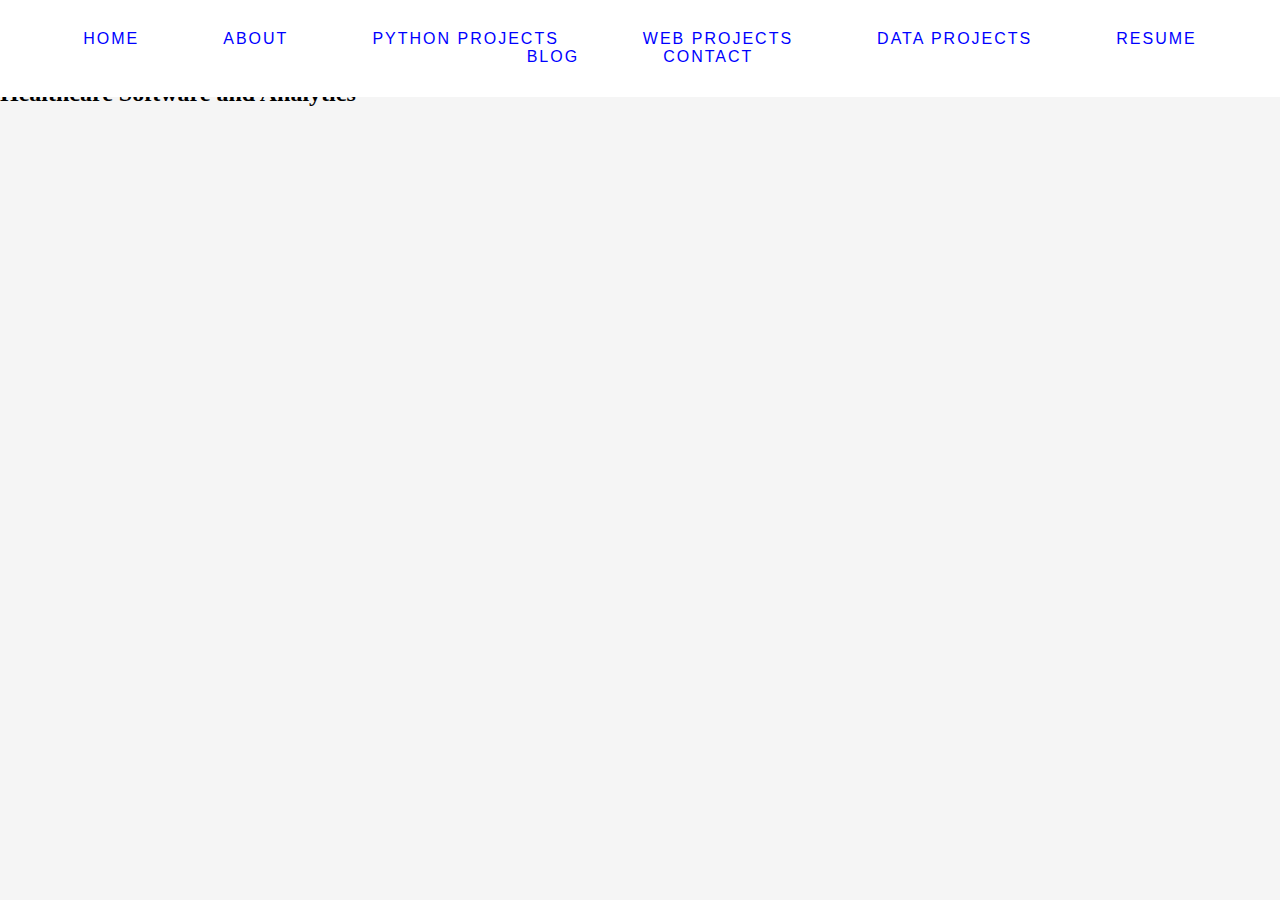
==== index.html @ 36bad37d "header" ====
<!DOCTYPE html>
<html lang="en">

<head>
  <title>Portfolio</title>
  <link rel="stylesheet" href="styles.css">
</head>

<body>
  <header>
    <h1>Anthony Orchowski</h1>
    <h2>Healthcare Software and Analytics</h2>
  </header>
  <nav>
    <ul>
      <li><a href="#home">Home</a></li>
      <li><a href="#about">About</a></li>
      <li><a href="#python-projects">Python Projects</a></li>
      <li><a href="#web-projects">Web Projects</a></li>
      <li><a href="#data-projects">Data Projects</a></li>
      <li><a href="#resume">Resume</a></li>
      <li><a href="#blog">Blog</a></li>
      <li><a href="#contact">Contact</a></li>
    </ul>
  </nav>
  <section></section>
  <footer></footer>
</body>

</html>
---- styles.css ----
body {
    background-color: whitesmoke;
    margin: 0px;
    padding: 0px;
}

nav {
    box-sizing: border-box;
    background-color: white;
    border-bottom: 1px solid white;
    left: 0px;
    overflow-y: auto;
    padding: 30px;
    position: fixed;
    text-align: center;
    top: 0px;
    width: 100%;
    z-index: 999;
    display: inline;
}

nav ul {
    margin: 0px;
    padding: 0px;
    display: inline;
}

nav ul li {
    list-style-type: none;
    display: inline;
}

nav ul li a {
    color: blue;
    font-family: 'Raleway', sans-serif;
    font-size: 16px;
    font-weight: 300;
    letter-spacing: 2px;
    padding: 10px 40px;
    text-transform: uppercase;
    text-decoration: none;
}

nav ul li a:hover {
    color: darkblue;
}
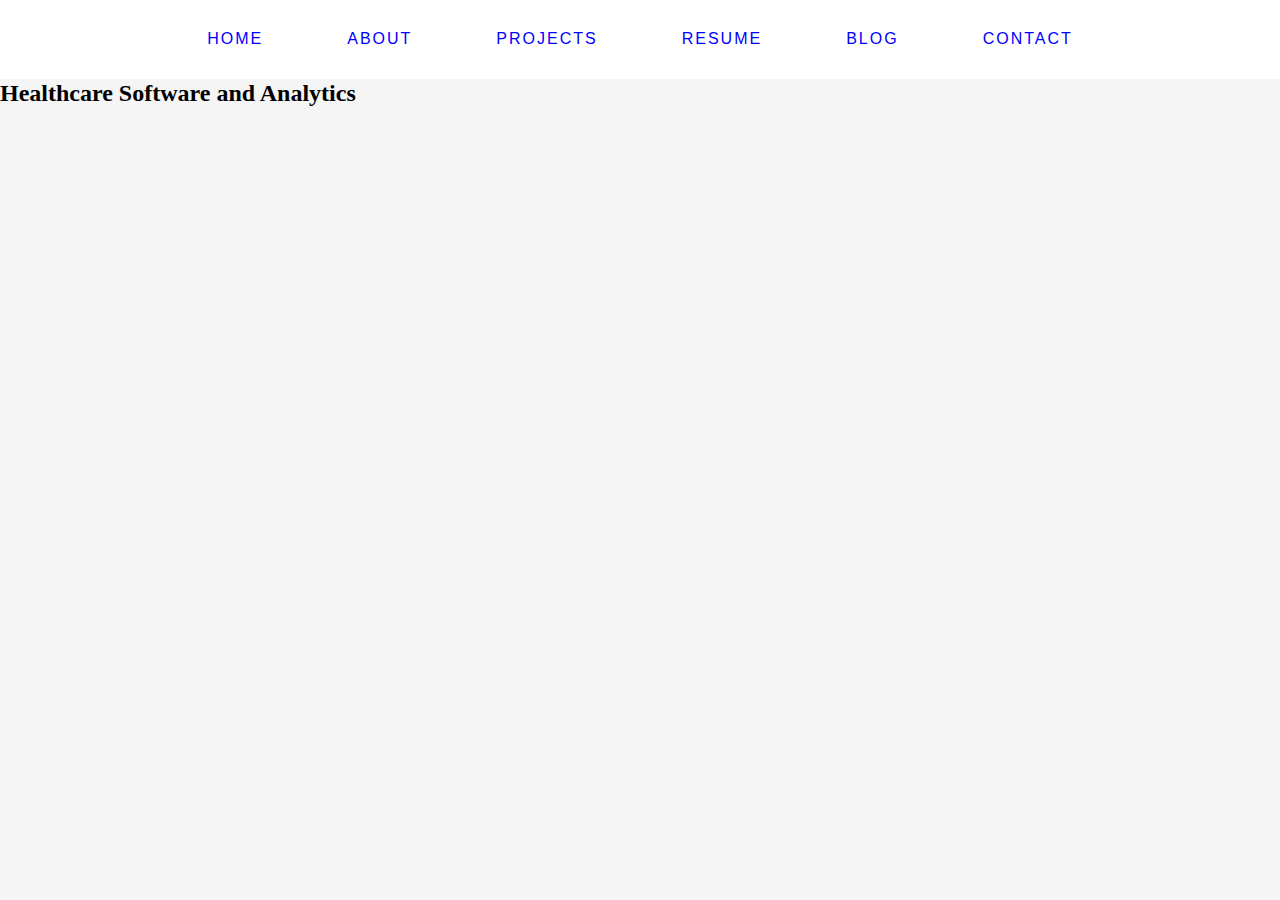
==== commit eee93dc9: "Removed links" ====
--- a/index.html
+++ b/index.html
@@ -15,9 +15,7 @@
     <ul>
       <li><a href="#home">Home</a></li>
       <li><a href="#about">About</a></li>
-      <li><a href="#python-projects">Python Projects</a></li>
-      <li><a href="#web-projects">Web Projects</a></li>
-      <li><a href="#data-projects">Data Projects</a></li>
+      <li><a href="#projects">Projects</a></li>
       <li><a href="#resume">Resume</a></li>
       <li><a href="#blog">Blog</a></li>
       <li><a href="#contact">Contact</a></li>
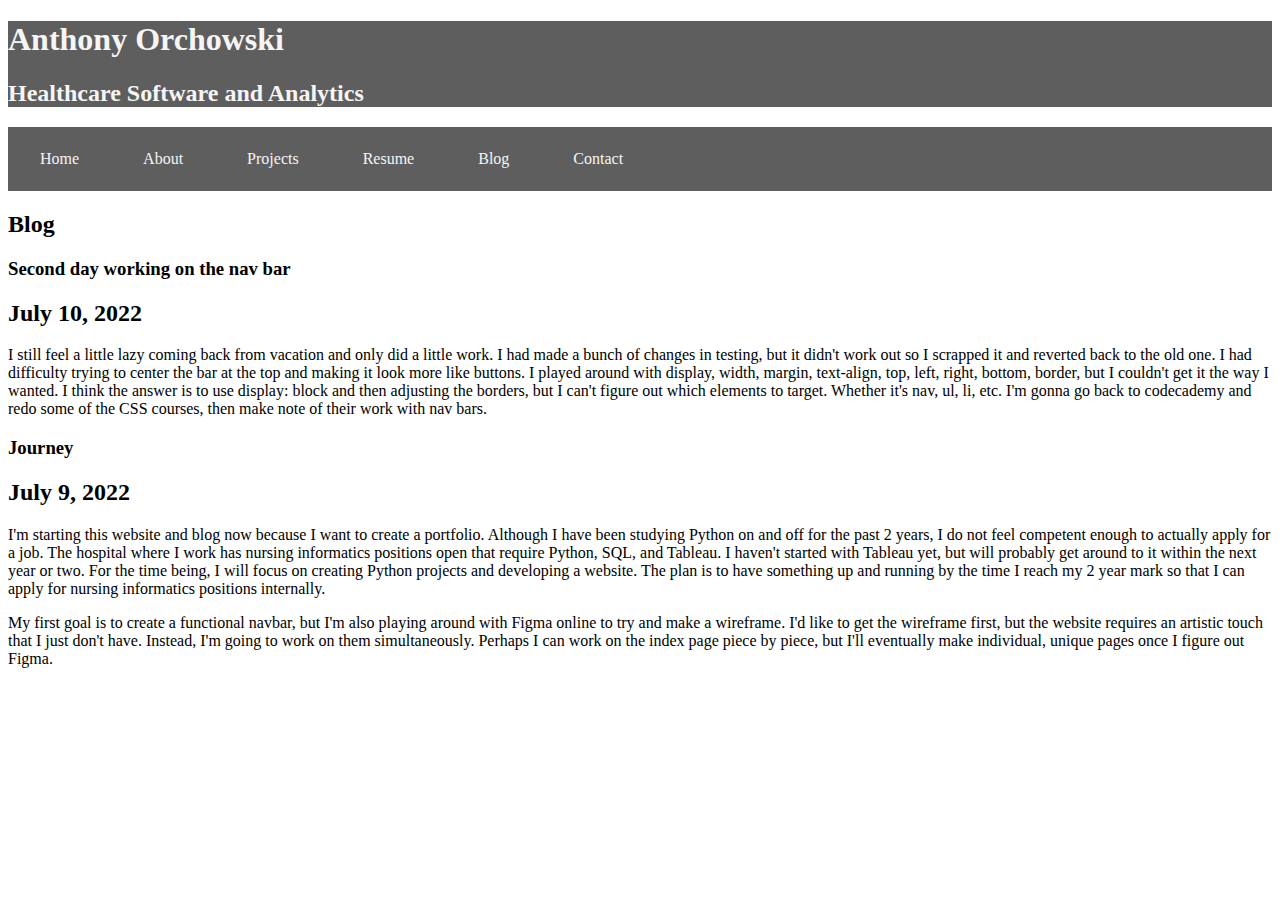
==== commit 8f90b613: "blog entry, minor CSS changes" ====
--- a/index.html
+++ b/index.html
@@ -21,7 +21,37 @@
       <li><a href="#contact">Contact</a></li>
     </ul>
   </nav>
-  <section></section>
+  <section>
+    <h2 id="home">Blog</h2>
+    <article>
+      <h3>Second day working on the nav bar</h3>
+      <h2>July 10, 2022</h2>
+      <p>
+        I still feel a little lazy coming back from vacation and only did a little work. I had made a bunch of changes in testing, 
+        but it didn't work out so I scrapped it and reverted back to the old one. I had difficulty trying to center the bar at the top
+        and making it look more like buttons. I played around with display, width, margin, text-align, top, left, right, bottom, border, but 
+        I couldn't get it the way I wanted. I think the answer is to use display: block and then adjusting the borders, but I can't figure 
+        out which elements to target. Whether it's nav, ul, li, etc. I'm gonna go back to codecademy and redo some of the CSS courses, 
+        then make note of their work with nav bars.
+      </p>
+    </article>
+    <article>
+      <h3>Journey</h3>
+      <h2>July 9, 2022</h2>
+      <p>
+        I'm starting this website and blog now because I want to create a portfolio. Although I have been studying Python on and off for the past 2 years, I 
+        do not feel competent enough to actually apply for a job. The hospital where I work has nursing informatics positions open that require Python, SQL, 
+        and Tableau. I haven't started with Tableau yet, but will probably get around to it within the next year or two. For the time being, I will focus on 
+        creating Python projects and developing a website. The plan is to have something up and running by the time I reach my 2 year mark so that I can apply
+        for nursing informatics positions internally.
+      </p>
+      <p>
+        My first goal is to create a functional navbar, but I'm also playing around with Figma online to try and make a wireframe. I'd like to get the wireframe
+        first, but the website requires an artistic touch that I just don't have. Instead, I'm going to work on them simultaneously. Perhaps I can work on the index
+        page piece by piece, but I'll eventually make individual, unique pages once I figure out Figma.
+      </p>
+    </article>
+  </section>
   <footer></footer>
 </body>
 
--- a/styles.css
+++ b/styles.css
@@ -1,47 +1,35 @@
-body {
-    background-color: whitesmoke;
-    margin: 0px;
-    padding: 0px;
+header {
+  color: whitesmoke;
+  background-color:rgb(94, 94, 94);
 }
 
 nav {
-    box-sizing: border-box;
-    background-color: white;
-    border-bottom: 1px solid white;
-    left: 0px;
-    overflow-y: auto;
-    padding: 30px;
-    position: fixed;
-    text-align: center;
-    top: 0px;
-    width: 100%;
-    z-index: 999;
-    display: inline;
+  width: 100%;
+  margin 0 0 1em 0;
+  padding: 0;
+  background-color:rgb(94, 94, 94);
 }
 
 nav ul {
-    margin: 0px;
-    padding: 0px;
-    display: inline;
+  list-style-type: none;
+  margin: 0;
+  padding: 0;
+  overflow: hidden;
+  background-color: rgb(94, 94, 94);
 }
 
 nav ul li {
-    list-style-type: none;
-    display: inline;
+  float: left;
 }
 
 nav ul li a {
-    color: blue;
-    font-family: 'Raleway', sans-serif;
-    font-size: 16px;
-    font-weight: 300;
-    letter-spacing: 2px;
-    padding: 10px 40px;
-    text-transform: uppercase;
-    text-decoration: none;
+  display: block;
+  color: whitesmoke;
+  text-align: center;
+  padding: 23px 32px;
+  text-decoration: none;
 }
 
 nav ul li a:hover {
-    color: darkblue;
+  background-color: black;
 }
-
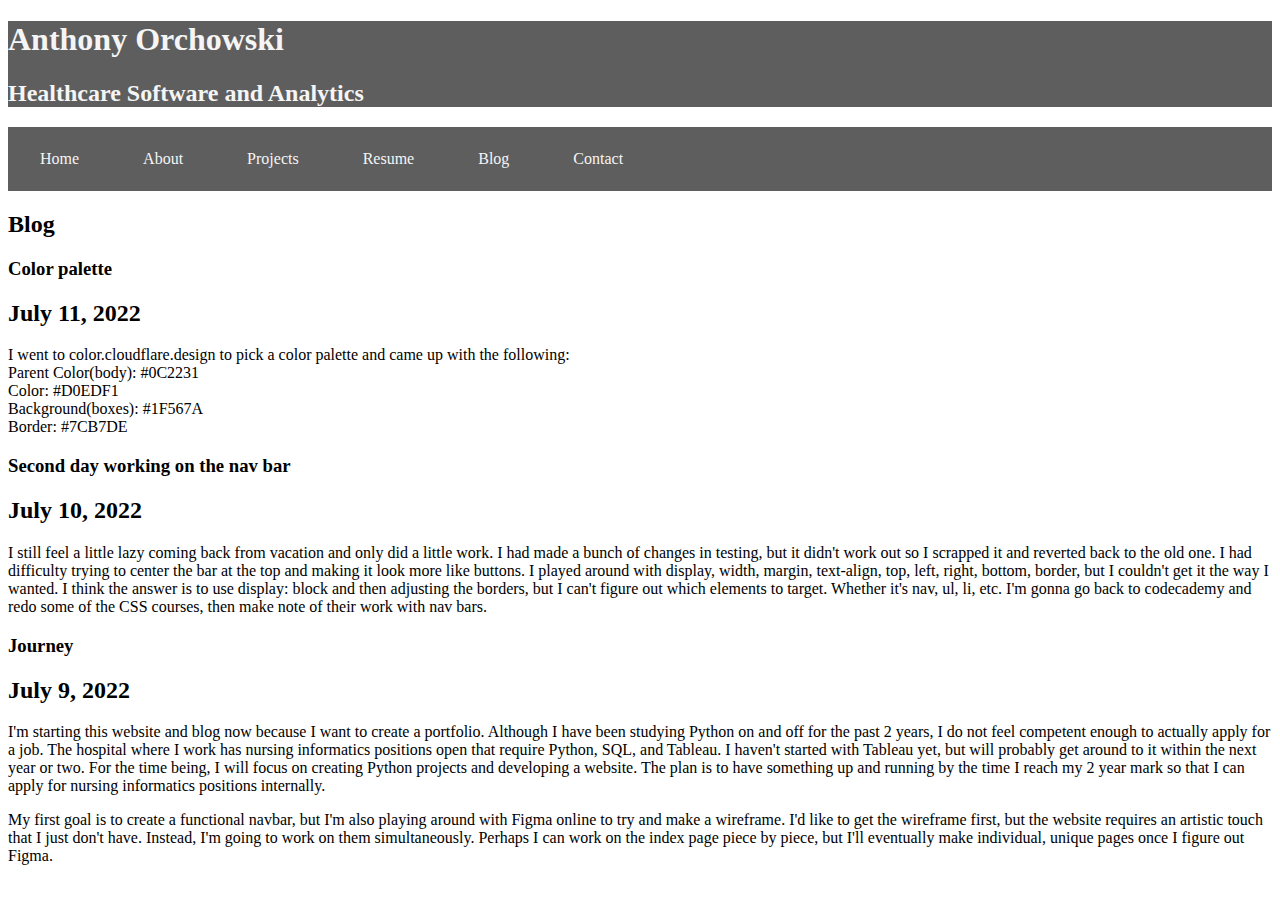
==== commit 95a1dd42: "blog entry" ====
--- a/index.html
+++ b/index.html
@@ -23,6 +23,18 @@
   </nav>
   <section>
     <h2 id="home">Blog</h2>
+    <article>
+      <h3>Color palette</h3>
+      <h2>July 11, 2022</h2>
+      <p>
+        I went to color.cloudflare.design to pick a color palette and came up with the following:<br>
+        Parent Color(body): #0C2231<br>
+        Color: #D0EDF1<br>
+        Background(boxes): #1F567A<br>
+        Border: #7CB7DE<br>
+
+      </p>
+    </article>
     <article>
       <h3>Second day working on the nav bar</h3>
       <h2>July 10, 2022</h2>
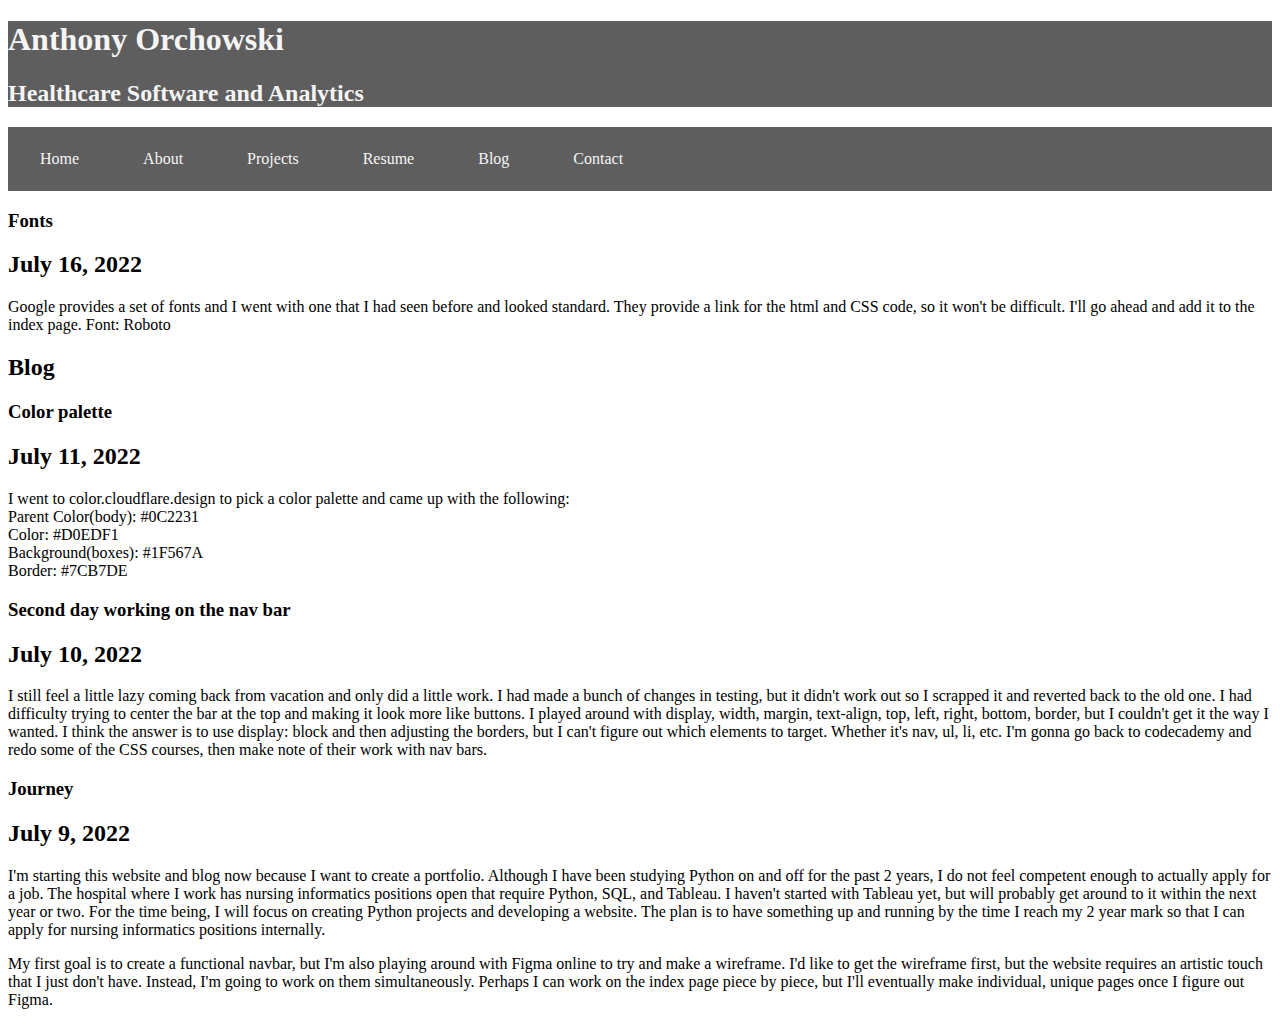
==== commit ffd8982f: "fonts" ====
--- a/index.html
+++ b/index.html
@@ -4,6 +4,9 @@
 <head>
   <title>Portfolio</title>
   <link rel="stylesheet" href="styles.css">
+  <link rel="preconnect" href="https://fonts.googleapis.com">
+  <link rel="preconnect" href="https://fonts.gstatic.com" crossorigin>
+  <link href="https://fonts.googleapis.com/css2?family=Roboto&display=swap" rel="stylesheet">
 </head>
 
 <body>
@@ -22,6 +25,16 @@
     </ul>
   </nav>
   <section>
+    <article>
+      <h3>Fonts</h3>
+      <h2>July 16, 2022</h2>
+      <p>
+        Google provides a set of fonts and I went with one that I had seen before and looked standard.
+        They provide a link for the html and CSS code, so it won't be difficult. I'll go ahead and add it to 
+        the index page.
+        Font: Roboto
+      </p>
+    </article>
     <h2 id="home">Blog</h2>
     <article>
       <h3>Color palette</h3>
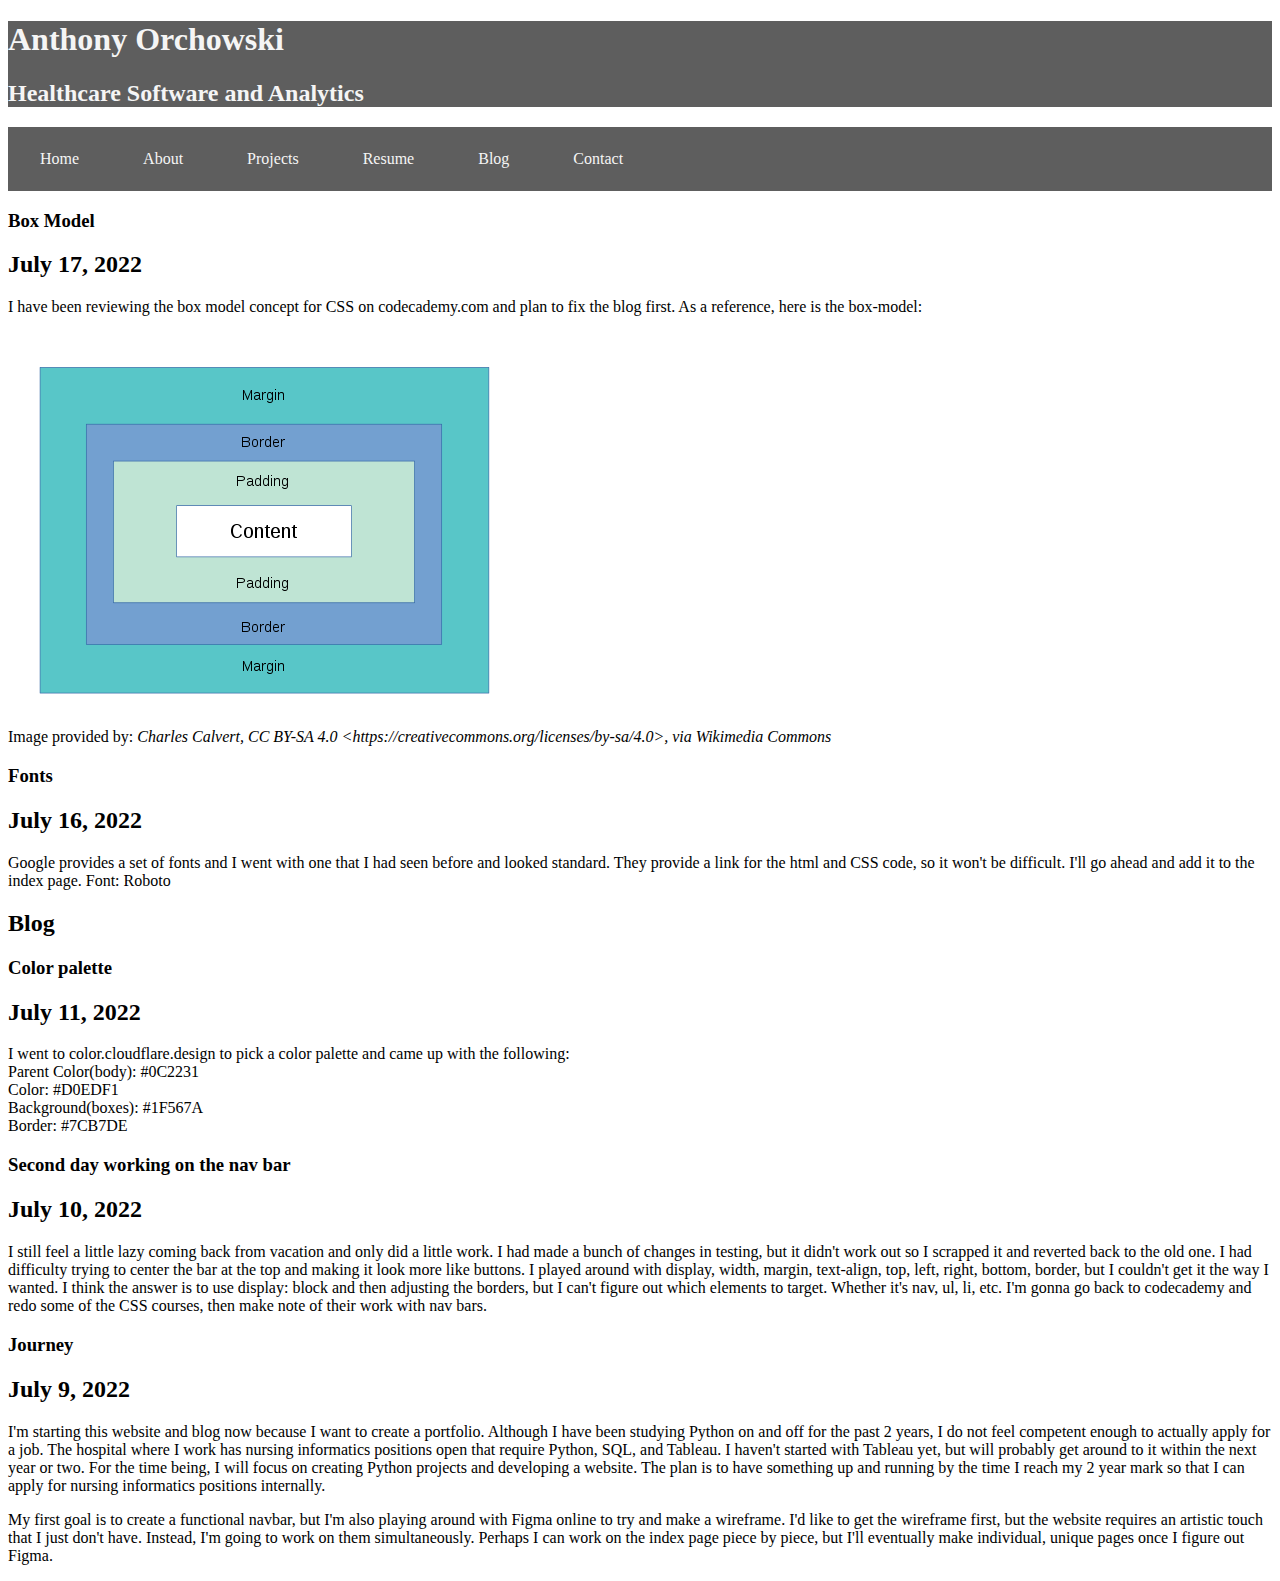
==== commit aa2c3dfb: "blog entry with image" ====
--- a/index.html
+++ b/index.html
@@ -26,11 +26,26 @@
   </nav>
   <section>
     <article>
+      <h3>Box Model</h3>
+      <h2>July 17, 2022</h2>
+      <p>
+        I have been reviewing the box model concept for CSS on codecademy.com and plan to fix the blog
+        first. As a reference, here is the box-model:<br>
+      </p>
+      <img src="/img/512px-Box-model.svg.png" alt="box model">
+      <figcaption>
+        Image provided by:
+        <cite>
+          Charles Calvert, CC BY-SA 4.0 &lt;https://creativecommons.org/licenses/by-sa/4.0&gt;, via Wikimedia Commons
+        </cite>
+      </figcaption>
+    </article>
+    <article>
       <h3>Fonts</h3>
       <h2>July 16, 2022</h2>
       <p>
         Google provides a set of fonts and I went with one that I had seen before and looked standard.
-        They provide a link for the html and CSS code, so it won't be difficult. I'll go ahead and add it to 
+        They provide a link for the html and CSS code, so it won't be difficult. I'll go ahead and add it to
         the index page.
         Font: Roboto
       </p>
@@ -52,11 +67,16 @@
       <h3>Second day working on the nav bar</h3>
       <h2>July 10, 2022</h2>
       <p>
-        I still feel a little lazy coming back from vacation and only did a little work. I had made a bunch of changes in testing, 
-        but it didn't work out so I scrapped it and reverted back to the old one. I had difficulty trying to center the bar at the top
-        and making it look more like buttons. I played around with display, width, margin, text-align, top, left, right, bottom, border, but 
-        I couldn't get it the way I wanted. I think the answer is to use display: block and then adjusting the borders, but I can't figure 
-        out which elements to target. Whether it's nav, ul, li, etc. I'm gonna go back to codecademy and redo some of the CSS courses, 
+        I still feel a little lazy coming back from vacation and only did a little work. I had made a bunch of changes
+        in testing,
+        but it didn't work out so I scrapped it and reverted back to the old one. I had difficulty trying to center the
+        bar at the top
+        and making it look more like buttons. I played around with display, width, margin, text-align, top, left, right,
+        bottom, border, but
+        I couldn't get it the way I wanted. I think the answer is to use display: block and then adjusting the borders,
+        but I can't figure
+        out which elements to target. Whether it's nav, ul, li, etc. I'm gonna go back to codecademy and redo some of
+        the CSS courses,
         then make note of their work with nav bars.
       </p>
     </article>
@@ -64,15 +84,21 @@
       <h3>Journey</h3>
       <h2>July 9, 2022</h2>
       <p>
-        I'm starting this website and blog now because I want to create a portfolio. Although I have been studying Python on and off for the past 2 years, I 
-        do not feel competent enough to actually apply for a job. The hospital where I work has nursing informatics positions open that require Python, SQL, 
-        and Tableau. I haven't started with Tableau yet, but will probably get around to it within the next year or two. For the time being, I will focus on 
-        creating Python projects and developing a website. The plan is to have something up and running by the time I reach my 2 year mark so that I can apply
+        I'm starting this website and blog now because I want to create a portfolio. Although I have been studying
+        Python on and off for the past 2 years, I
+        do not feel competent enough to actually apply for a job. The hospital where I work has nursing informatics
+        positions open that require Python, SQL,
+        and Tableau. I haven't started with Tableau yet, but will probably get around to it within the next year or two.
+        For the time being, I will focus on
+        creating Python projects and developing a website. The plan is to have something up and running by the time I
+        reach my 2 year mark so that I can apply
         for nursing informatics positions internally.
       </p>
       <p>
-        My first goal is to create a functional navbar, but I'm also playing around with Figma online to try and make a wireframe. I'd like to get the wireframe
-        first, but the website requires an artistic touch that I just don't have. Instead, I'm going to work on them simultaneously. Perhaps I can work on the index
+        My first goal is to create a functional navbar, but I'm also playing around with Figma online to try and make a
+        wireframe. I'd like to get the wireframe
+        first, but the website requires an artistic touch that I just don't have. Instead, I'm going to work on them
+        simultaneously. Perhaps I can work on the index
         page piece by piece, but I'll eventually make individual, unique pages once I figure out Figma.
       </p>
     </article>
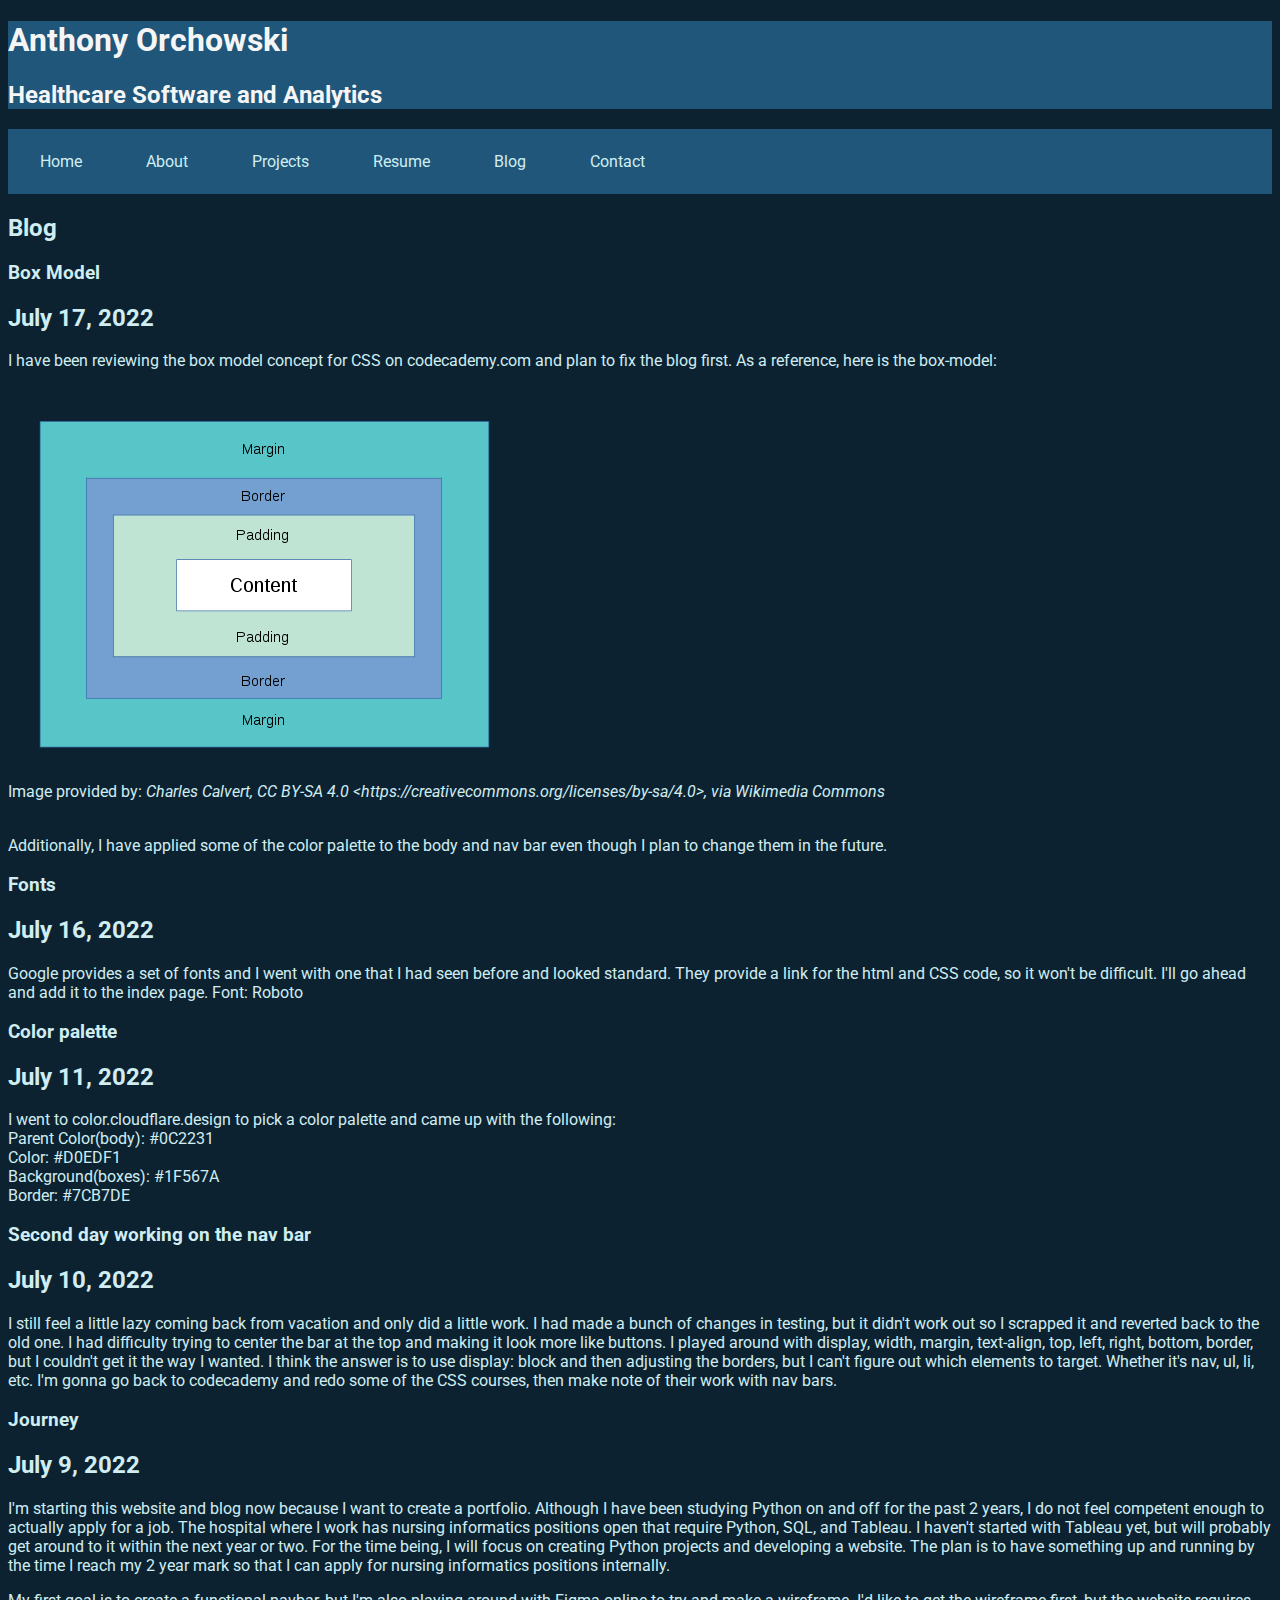
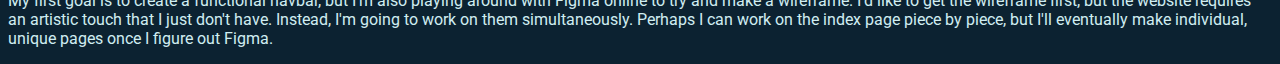
==== commit b0371493: "added color palette to body and nav bar" ====
--- a/index.html
+++ b/index.html
@@ -25,6 +25,7 @@
     </ul>
   </nav>
   <section>
+    <h2 id="home">Blog</h2>
     <article>
       <h3>Box Model</h3>
       <h2>July 17, 2022</h2>
@@ -38,7 +39,12 @@
         <cite>
           Charles Calvert, CC BY-SA 4.0 &lt;https://creativecommons.org/licenses/by-sa/4.0&gt;, via Wikimedia Commons
         </cite>
+        <br><br>
       </figcaption>
+      <p>
+        Additionally, I have applied some of the color palette to the body and nav bar even though I plan to 
+        change them in the future.
+      </p>
     </article>
     <article>
       <h3>Fonts</h3>
@@ -50,7 +56,6 @@
         Font: Roboto
       </p>
     </article>
-    <h2 id="home">Blog</h2>
     <article>
       <h3>Color palette</h3>
       <h2>July 11, 2022</h2>
--- a/styles.css
+++ b/styles.css
@@ -1,13 +1,19 @@
+body {
+  font-family: 'Roboto', sans-serif;
+  background-color: #0C2231;
+  color: #D0EDF1;
+}
+
 header {
   color: whitesmoke;
-  background-color:rgb(94, 94, 94);
+  background-color:#1F567A;
 }
 
 nav {
   width: 100%;
   margin 0 0 1em 0;
   padding: 0;
-  background-color:rgb(94, 94, 94);
+  background-color: #1F567A;
 }
 
 nav ul {
@@ -15,7 +21,6 @@
   margin: 0;
   padding: 0;
   overflow: hidden;
-  background-color: rgb(94, 94, 94);
 }
 
 nav ul li {
@@ -24,12 +29,12 @@
 
 nav ul li a {
   display: block;
-  color: whitesmoke;
   text-align: center;
   padding: 23px 32px;
   text-decoration: none;
+  color: #D0EDF1;
 }
 
 nav ul li a:hover {
-  background-color: black;
+  background-color: #7CB7DE;
 }
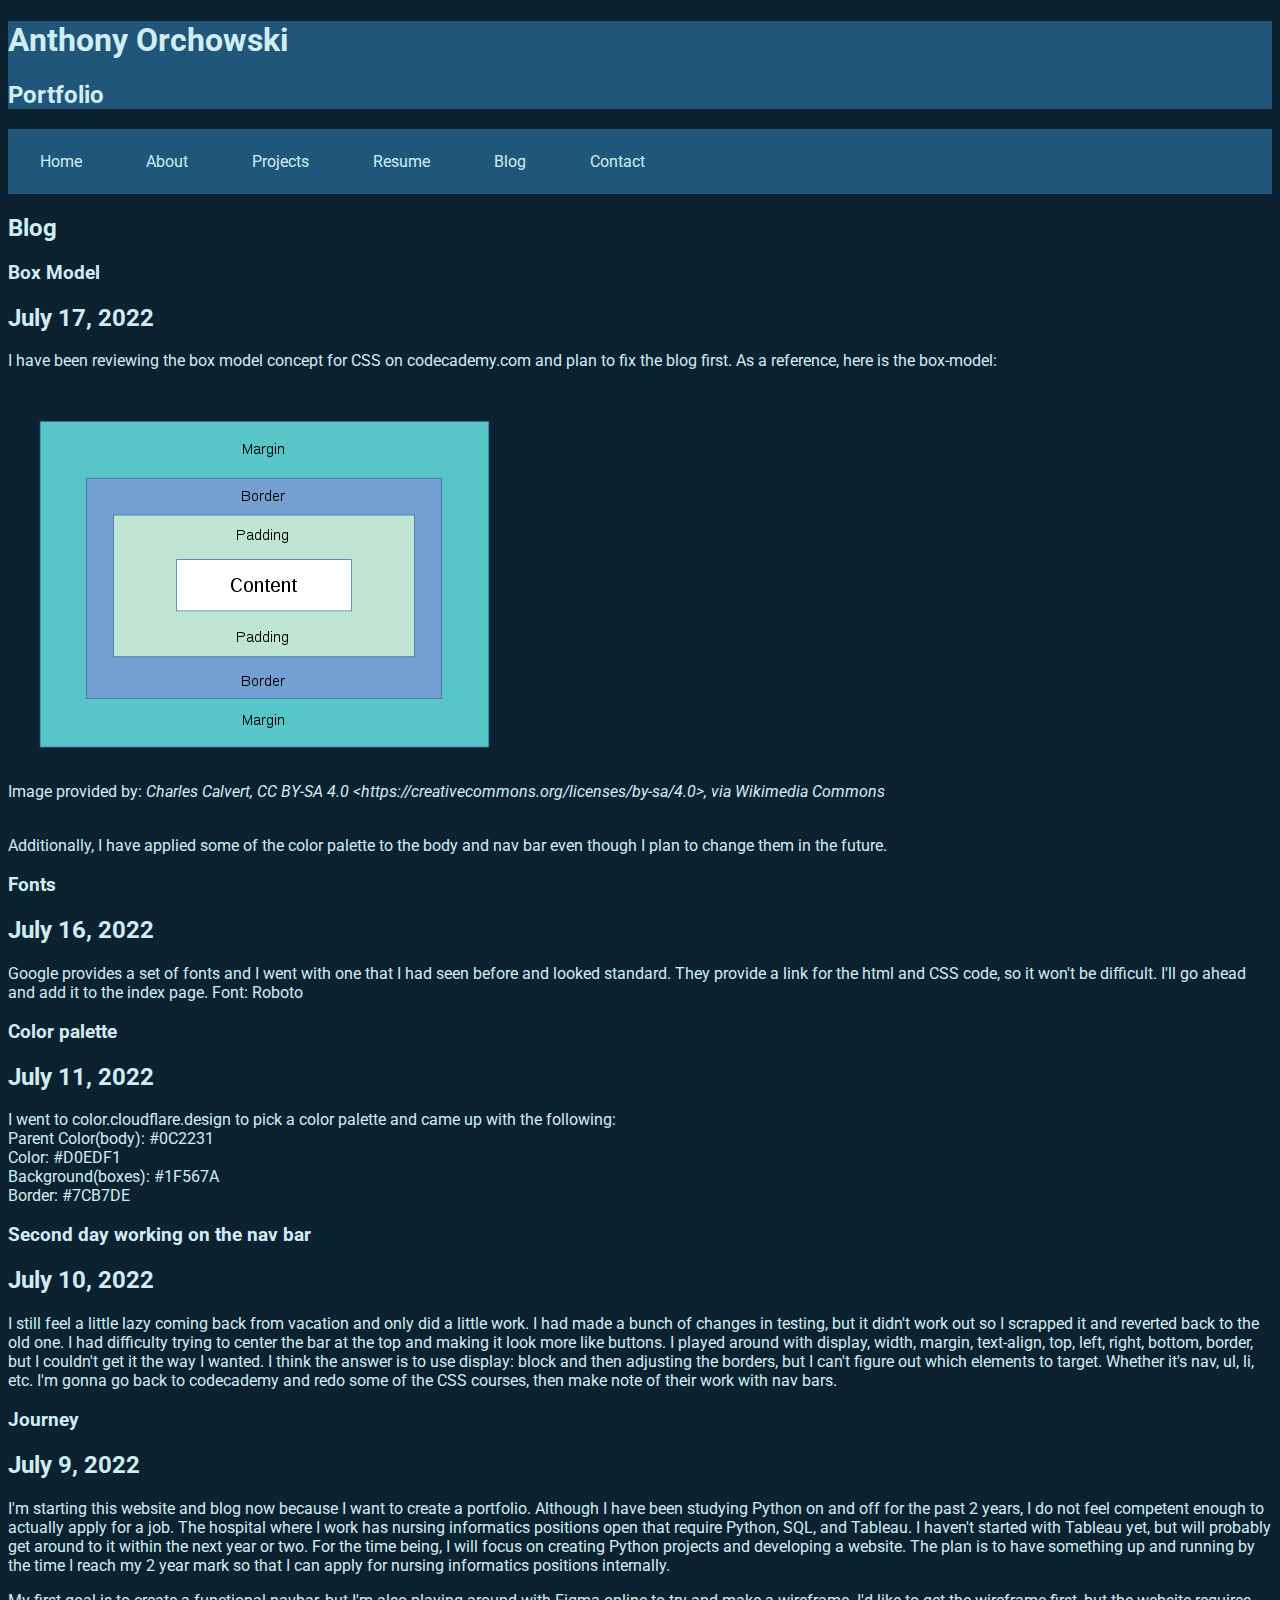
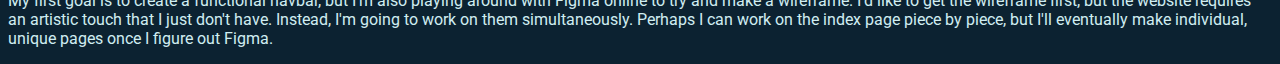
==== commit f4e6882d: "Changed subtitle to "Portfolio" to keep it simple" ====
--- a/index.html
+++ b/index.html
@@ -12,7 +12,7 @@
 <body>
   <header>
     <h1>Anthony Orchowski</h1>
-    <h2>Healthcare Software and Analytics</h2>
+    <h2>Portfolio</h2>
   </header>
   <nav>
     <ul>
--- a/styles.css
+++ b/styles.css
@@ -5,7 +5,7 @@
 }
 
 header {
-  color: whitesmoke;
+  color: #D0EDF1;
   background-color:#1F567A;
 }
 
